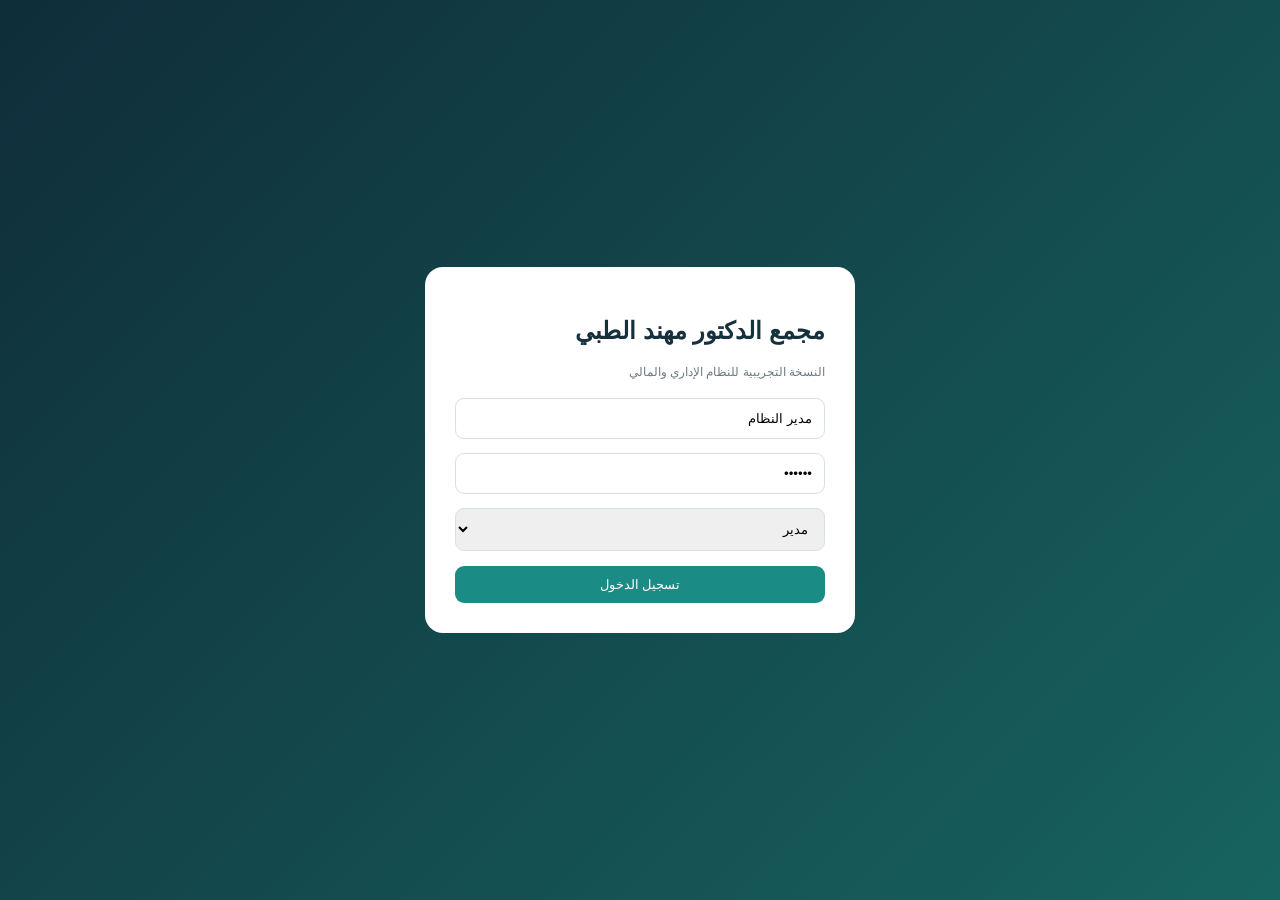
==== index.html @ 4267b4ad "Initial beta version of Mohannad Medical System" ====
<!doctype html><html lang='ar' dir='rtl'><head><meta charset='utf-8'><meta name='viewport' content='width=device-width,initial-scale=1'><title>مجمع الدكتور مهند الطبي | Beta</title><style>
:root{--nav:#0f2d3a;--accent:#1b8b86;--bg:#f4f7f8;--card:#fff;--muted:#6b7b83;--danger:#b54a4a}*{box-sizing:border-box}body{margin:0;font-family:Tahoma,Arial,sans-serif;background:var(--bg);color:#17313c}.app{display:grid;grid-template-columns:250px 1fr;min-height:100vh}.side{background:var(--nav);color:#fff;padding:26px 18px}.brand{font-size:20px;font-weight:700;margin-bottom:30px}.brand small{display:block;font-size:11px;color:#a9c2cb;margin-top:7px}.nav button{width:100%;text-align:right;border:0;background:transparent;color:#dbe8ec;padding:12px;border-radius:9px;margin:3px 0;cursor:pointer;font-size:14px}.nav button:hover,.nav button.active{background:#174352}.main{padding:28px}.top{display:flex;justify-content:space-between;align-items:center;margin-bottom:22px}.badge{background:#e5f5f3;color:#14746f;padding:7px 11px;border-radius:99px;font-size:12px}.grid{display:grid;grid-template-columns:repeat(4,1fr);gap:14px}.card{background:#fff;border-radius:14px;padding:18px;box-shadow:0 2px 14px #17313c0d}.metric b{display:block;font-size:24px;margin-top:9px}.muted{color:var(--muted);font-size:12px}.up{color:#16856e}.down{color:#b54a4a}.section{margin-top:18px}.two{display:grid;grid-template-columns:1.3fr .7fr;gap:14px}.chart{height:220px;display:flex;align-items:end;gap:14px;padding:18px}.bar{flex:1;background:#7cb9b4;border-radius:7px 7px 0 0;min-height:20px;position:relative}.bar span{position:absolute;bottom:-24px;width:100%;text-align:center;font-size:11px;color:#6b7b83}.rec{border-right:4px solid var(--accent);padding-right:12px;margin:13px 0}.page{display:none}.page.active{display:block}.form{display:grid;grid-template-columns:repeat(3,1fr);gap:12px}.field label{display:block;font-size:12px;color:#60747c;margin-bottom:6px}.field input,.field select{width:100%;padding:11px;border:1px solid #d7e0e3;border-radius:9px;background:#fff}.wide{grid-column:1/-1}.btn{border:0;background:var(--accent);color:#fff;padding:11px 18px;border-radius:9px;cursor:pointer}.btn.secondary{background:#e8f0f2;color:#17313c}.table{width:100%;border-collapse:collapse;font-size:13px}.table th,.table td{padding:12px;border-bottom:1px solid #e7edef;text-align:right}.login{position:fixed;inset:0;background:linear-gradient(135deg,#0f2d3a,#17635f);display:flex;align-items:center;justify-content:center;z-index:9}.loginbox{width:min(430px,92vw);background:#fff;padding:30px;border-radius:18px}.loginbox input,.loginbox select{width:100%;padding:12px;margin:7px 0;border:1px solid #d7e0e3;border-radius:9px}@media(max-width:900px){.app{grid-template-columns:1fr}.side{position:static}.grid{grid-template-columns:1fr 1fr}.two,.form{grid-template-columns:1fr}.wide{grid-column:auto}}@media(max-width:520px){.grid{grid-template-columns:1fr}.main{padding:16px}}
</style></head><body>
<div id='login' class='login'><div class='loginbox'><h2>مجمع الدكتور مهند الطبي</h2><p class='muted'>النسخة التجريبية للنظام الإداري والمالي</p><input id='user' placeholder='اسم المستخدم' value='مدير النظام'><input type='password' placeholder='كلمة المرور' value='123456'><select id='role'><option>مدير</option><option>موظف إدخال</option></select><button class='btn' style='width:100%;margin-top:8px' onclick='enter()'>تسجيل الدخول</button></div></div>
<div class='app'><aside class='side'><div class='brand'>مجمع الدكتور مهند الطبي<small>Medical Management System — BETA</small></div><div class='nav'><button class='active' onclick="show('dash',this)">النظرة المالية</button><button onclick="show('entry',this)">إدخال البيانات</button><button onclick="show('doctors',this)">الأطباء والأقسام</button><button onclick="show('income',this)">الإيرادات</button><button onclick="show('expense',this)">المصروفات</button><button onclick="show('reports',this)">التقارير والتحليل</button></div></aside><main class='main'>
<section id='dash' class='page active'><div class='top'><div><h2 style='margin:0'>النظرة المالية</h2><span class='muted'>سبتمبر 2026 مقارنة بالشهر السابق</span></div><span class='badge'>متصل ومحدّث</span></div><div class='grid'><div class='card metric'><span class='muted'>إجمالي الإيرادات</span><b>186,450 ر.س</b><span class='up'>↑ 12.4% عن أغسطس</span></div><div class='card metric'><span class='muted'>إجمالي المصروفات</span><b>112,380 ر.س</b><span class='down'>↑ 3.1%</span></div><div class='card metric'><span class='muted'>صافي الربح</span><b>74,070 ر.س</b><span class='up'>↑ 29.8%</span></div><div class='card metric'><span class='muted'>هامش الربح</span><b>39.7%</b><span class='up'>↑ 5.3 نقطة</span></div></div>
<div class='grid section'><div class='card'><b>أفضل عيادة</b><p>الأسنان</p><span class='muted'>هامش 47.2%</span></div><div class='card'><b>أفضل طبيب</b><p>د. أحمد</p><span class='muted'>هامش 51.4%</span></div><div class='card'><b>الأعلى مرضى</b><p>د. خالد</p><span class='muted'>128 مريض</span></div><div class='card'><b>أقل هامش</b><p>د. سامي</p><span class='muted'>21.8%</span></div></div>
<div class='two section'><div class='card'><b>اتجاه الإيرادات الشهرية</b><div class='chart' id='chart'></div></div><div class='card'><b>توصيات النظام</b><div class='rec'>عيادة الأسنان تحقق أعلى هامش ربح؛ حافظ على الطاقة التشغيلية الحالية.</div><div class='rec'>مصروفات العيادة العامة ارتفعت عن الشهر السابق؛ يوصى بمراجعة بنود الصرف.</div><div class='rec'>عدد مرضى د. خالد هو الأعلى هذا الشهر؛ راقب أوقات الانتظار والطاقة الاستيعابية.</div></div></div></section>
<section id='entry' class='page'><div class='top'><h2>إدخال البيانات</h2><span class='badge'>المحرك الأساسي للنظام</span></div><div class='card'><div class='form'><div class='field'><label>نوع العملية</label><select id='type'><option>إيراد</option><option>صرف</option></select></div><div class='field'><label>التاريخ</label><input type='date'></div><div class='field'><label>القسم / العيادة</label><select><option>الأسنان</option><option>العيادة العامة</option><option>الجلدية</option><option>الأطفال</option></select></div><div class='field'><label>الطبيب</label><select><option>د. أحمد</option><option>د. خالد</option><option>د. سامي</option></select></div><div class='field'><label>راتب الطبيب</label><input value='12000' readonly></div><div class='field'><label>الفترة</label><select><option>صباح</option><option>مساء</option><option>صباح ومساء</option></select></div><div class='field'><label>من</label><input type='time'></div><div class='field'><label>إلى</label><input type='time'></div><div class='field'><label>عدد المرضى</label><input type='number' value='1' min='1'></div><div class='field'><label>إيراد المريض</label><input id='gross' type='number' value='600' oninput='calc()'></div><div class='field'><label>ضريبة القيمة المضافة</label><input value='15%' readonly></div><div class='field'><label>نسبة إضافية %</label><input id='extra' type='number' value='0' oninput='calc()'></div><div class='field'><label>الصافي بعد الضريبة والخصم</label><input id='net' readonly></div><div class='field wide'><label>ملاحظات</label><input placeholder='ملاحظات اختيارية'></div><div class='wide'><button class='btn' onclick='saveEntry()'>حفظ وترحيل تلقائي</button></div></div></div></section>
<section id='doctors' class='page'><div class='top'><h2>الأطباء والأقسام</h2><button class='btn'>+ إضافة طبيب</button></div><div class='card'><table class='table'><tr><th>الطبيب</th><th>القسم</th><th>الراتب</th><th>الفترة الافتراضية</th></tr><tr><td>د. أحمد</td><td>الأسنان</td><td>12,000</td><td>صباح ومساء</td></tr><tr><td>د. خالد</td><td>العيادة العامة</td><td>11,000</td><td>مساء</td></tr><tr><td>د. سامي</td><td>الجلدية</td><td>13,500</td><td>صباح</td></tr></table></div></section>
<section id='income' class='page'><div class='top'><h2>الإيرادات</h2><button class='btn' onclick="exportCSV('income')">تصدير Excel</button></div><div class='card'><p class='muted'>تتحدث هذه الصفحة تلقائياً من نظام الإدخال.</p><table class='table'><tr><th>التاريخ</th><th>العيادة</th><th>الطبيب</th><th>المريض/السجل</th><th>الإجمالي</th><th>الصافي</th></tr><tbody id='incomeRows'><tr><td>2026-09-28</td><td>الأسنان</td><td>د. أحمد</td><td>#1001</td><td>600</td><td>521.74</td></tr></tbody></table></div></section>
<section id='expense' class='page'><div class='top'><h2>المصروفات</h2><button class='btn' onclick="exportCSV('expense')">تصدير Excel</button></div><div class='card'><p class='muted'>الخصومات والعمولات والمصروفات التشغيلية تظهر هنا تلقائياً.</p><table class='table'><tr><th>التاريخ</th><th>النوع</th><th>الطبيب/القسم</th><th>القيمة</th></tr><tbody id='expenseRows'><tr><td>2026-09-28</td><td>ضريبة/خصم</td><td>د. أحمد</td><td>78.26</td></tr></tbody></table></div></section>
<section id='reports' class='page'><div class='top'><h2>التقارير والتحليل</h2></div><div class='grid'><div class='card'><b>تحليل العيادات</b><p class='muted'>الإيراد، المصروف، صافي الربح والهامش حسب العيادة.</p></div><div class='card'><b>تحليل الأطباء</b><p class='muted'>عدد المرضى والأداء المالي لكل طبيب.</p></div><div class='card'><b>المقارنة الزمنية</b><p class='muted'>شهري، ربع سنوي وسنوي.</p></div><div class='card'><b>التوصيات</b><p class='muted'>توصيات رقمية مبنية على البيانات الفعلية.</p></div></div></section>
</main></div><script>
const months=['يناير','فبراير','مارس','أبريل','مايو','يونيو','يوليو','أغسطس','سبتمبر'];const vals=[45,52,61,57,68,74,71,80,92];document.getElementById('chart').innerHTML=vals.map((v,i)=>`<div class='bar' style='height:${v}%'><span>${months[i]}</span></div>`).join('');
function enter(){document.getElementById('login').style.display='none';if(document.getElementById('role').value==='موظف إدخال'){document.querySelectorAll('.nav button').forEach((b,i)=>{if(i!==1)b.style.display='none'});show('entry',document.querySelectorAll('.nav button')[1])}}
function show(id,b){document.querySelectorAll('.page').forEach(p=>p.classList.remove('active'));document.getElementById(id).classList.add('active');document.querySelectorAll('.nav button').forEach(x=>x.classList.remove('active'));if(b)b.classList.add('active')}
function calc(){let g=+document.getElementById('gross').value||0,e=+document.getElementById('extra').value||0;let before=g/1.15;let net=before*(1-e/100);document.getElementById('net').value=net.toFixed(2)+' ر.س'}calc();
function saveEntry(){let g=+document.getElementById('gross').value||0,n=parseFloat(document.getElementById('net').value)||0;let d=new Date().toISOString().slice(0,10);document.getElementById('incomeRows').insertAdjacentHTML('beforeend',`<tr><td>${d}</td><td>الأسنان</td><td>د. أحمد</td><td>#جديد</td><td>${g.toFixed(2)}</td><td>${n.toFixed(2)}</td></tr>`);document.getElementById('expenseRows').insertAdjacentHTML('beforeend',`<tr><td>${d}</td><td>ضريبة/خصم</td><td>د. أحمد</td><td>${(g-n).toFixed(2)}</td></tr>`);alert('تم الحفظ والترحيل إلى الإيرادات والمصروفات في النسخة التجريبية')}
function exportCSV(kind){let table=document.querySelector('#'+kind+' table');let csv=[...table.rows].map(r=>[...r.cells].map(c=>'"'+c.innerText.replaceAll('"','""')+'"').join(',')).join('\n');let a=document.createElement('a');a.href=URL.createObjectURL(new Blob(['\ufeff'+csv],{type:'text/csv'}));a.download=(kind==='income'?'الايرادات':'المصروفات')+'.csv';a.click()}
</script></body></html>
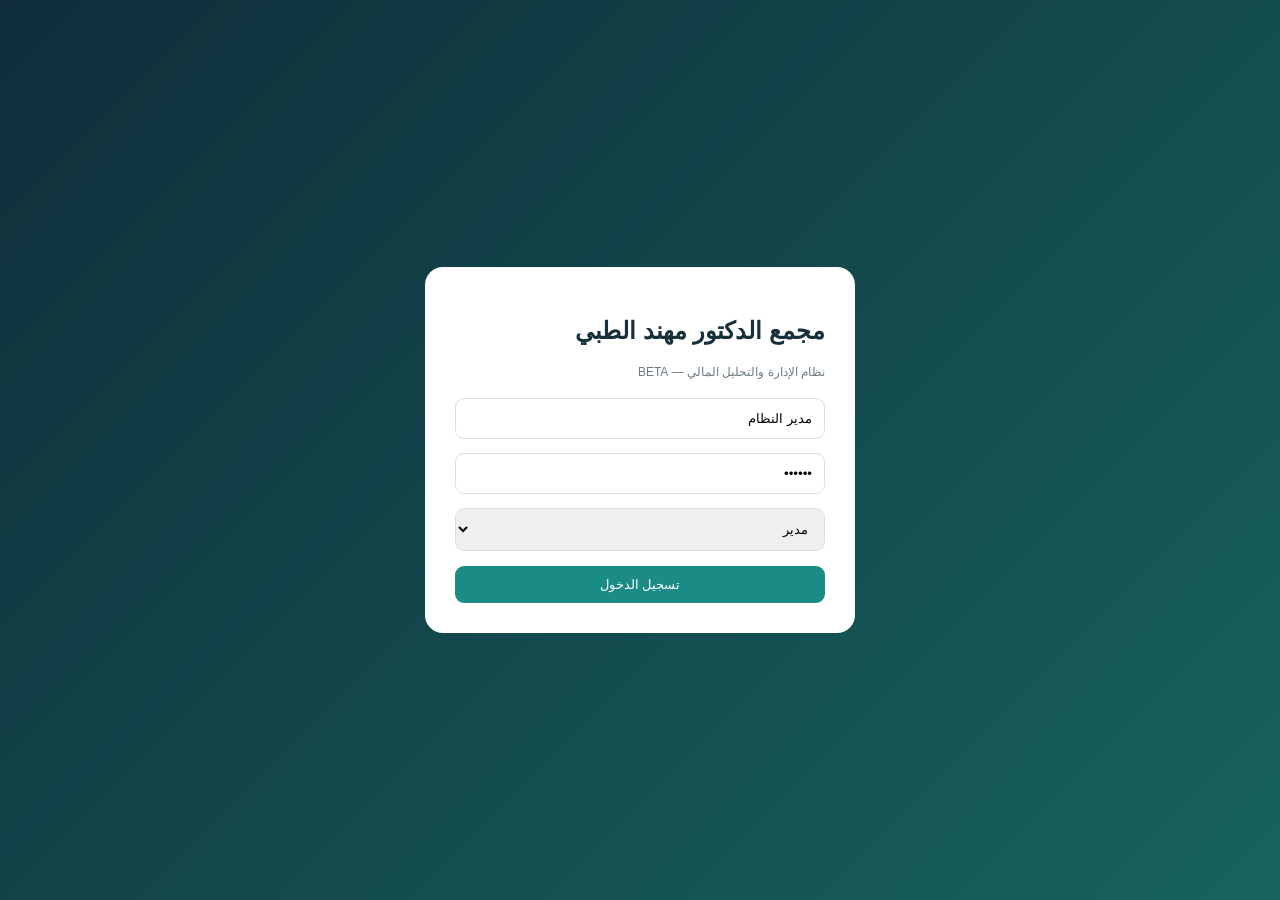
==== commit 0af44006: "Make index the login page and route users by role" ====
--- a/index.html
+++ b/index.html
@@ -1,21 +1 @@
-<!doctype html><html lang='ar' dir='rtl'><head><meta charset='utf-8'><meta name='viewport' content='width=device-width,initial-scale=1'><title>مجمع الدكتور مهند الطبي | Beta</title><style>
-:root{--nav:#0f2d3a;--accent:#1b8b86;--bg:#f4f7f8;--card:#fff;--muted:#6b7b83;--danger:#b54a4a}*{box-sizing:border-box}body{margin:0;font-family:Tahoma,Arial,sans-serif;background:var(--bg);color:#17313c}.app{display:grid;grid-template-columns:250px 1fr;min-height:100vh}.side{background:var(--nav);color:#fff;padding:26px 18px}.brand{font-size:20px;font-weight:700;margin-bottom:30px}.brand small{display:block;font-size:11px;color:#a9c2cb;margin-top:7px}.nav button{width:100%;text-align:right;border:0;background:transparent;color:#dbe8ec;padding:12px;border-radius:9px;margin:3px 0;cursor:pointer;font-size:14px}.nav button:hover,.nav button.active{background:#174352}.main{padding:28px}.top{display:flex;justify-content:space-between;align-items:center;margin-bottom:22px}.badge{background:#e5f5f3;color:#14746f;padding:7px 11px;border-radius:99px;font-size:12px}.grid{display:grid;grid-template-columns:repeat(4,1fr);gap:14px}.card{background:#fff;border-radius:14px;padding:18px;box-shadow:0 2px 14px #17313c0d}.metric b{display:block;font-size:24px;margin-top:9px}.muted{color:var(--muted);font-size:12px}.up{color:#16856e}.down{color:#b54a4a}.section{margin-top:18px}.two{display:grid;grid-template-columns:1.3fr .7fr;gap:14px}.chart{height:220px;display:flex;align-items:end;gap:14px;padding:18px}.bar{flex:1;background:#7cb9b4;border-radius:7px 7px 0 0;min-height:20px;position:relative}.bar span{position:absolute;bottom:-24px;width:100%;text-align:center;font-size:11px;color:#6b7b83}.rec{border-right:4px solid var(--accent);padding-right:12px;margin:13px 0}.page{display:none}.page.active{display:block}.form{display:grid;grid-template-columns:repeat(3,1fr);gap:12px}.field label{display:block;font-size:12px;color:#60747c;margin-bottom:6px}.field input,.field select{width:100%;padding:11px;border:1px solid #d7e0e3;border-radius:9px;background:#fff}.wide{grid-column:1/-1}.btn{border:0;background:var(--accent);color:#fff;padding:11px 18px;border-radius:9px;cursor:pointer}.btn.secondary{background:#e8f0f2;color:#17313c}.table{width:100%;border-collapse:collapse;font-size:13px}.table th,.table td{padding:12px;border-bottom:1px solid #e7edef;text-align:right}.login{position:fixed;inset:0;background:linear-gradient(135deg,#0f2d3a,#17635f);display:flex;align-items:center;justify-content:center;z-index:9}.loginbox{width:min(430px,92vw);background:#fff;padding:30px;border-radius:18px}.loginbox input,.loginbox select{width:100%;padding:12px;margin:7px 0;border:1px solid #d7e0e3;border-radius:9px}@media(max-width:900px){.app{grid-template-columns:1fr}.side{position:static}.grid{grid-template-columns:1fr 1fr}.two,.form{grid-template-columns:1fr}.wide{grid-column:auto}}@media(max-width:520px){.grid{grid-template-columns:1fr}.main{padding:16px}}
-</style></head><body>
-<div id='login' class='login'><div class='loginbox'><h2>مجمع الدكتور مهند الطبي</h2><p class='muted'>النسخة التجريبية للنظام الإداري والمالي</p><input id='user' placeholder='اسم المستخدم' value='مدير النظام'><input type='password' placeholder='كلمة المرور' value='123456'><select id='role'><option>مدير</option><option>موظف إدخال</option></select><button class='btn' style='width:100%;margin-top:8px' onclick='enter()'>تسجيل الدخول</button></div></div>
-<div class='app'><aside class='side'><div class='brand'>مجمع الدكتور مهند الطبي<small>Medical Management System — BETA</small></div><div class='nav'><button class='active' onclick="show('dash',this)">النظرة المالية</button><button onclick="show('entry',this)">إدخال البيانات</button><button onclick="show('doctors',this)">الأطباء والأقسام</button><button onclick="show('income',this)">الإيرادات</button><button onclick="show('expense',this)">المصروفات</button><button onclick="show('reports',this)">التقارير والتحليل</button></div></aside><main class='main'>
-<section id='dash' class='page active'><div class='top'><div><h2 style='margin:0'>النظرة المالية</h2><span class='muted'>سبتمبر 2026 مقارنة بالشهر السابق</span></div><span class='badge'>متصل ومحدّث</span></div><div class='grid'><div class='card metric'><span class='muted'>إجمالي الإيرادات</span><b>186,450 ر.س</b><span class='up'>↑ 12.4% عن أغسطس</span></div><div class='card metric'><span class='muted'>إجمالي المصروفات</span><b>112,380 ر.س</b><span class='down'>↑ 3.1%</span></div><div class='card metric'><span class='muted'>صافي الربح</span><b>74,070 ر.س</b><span class='up'>↑ 29.8%</span></div><div class='card metric'><span class='muted'>هامش الربح</span><b>39.7%</b><span class='up'>↑ 5.3 نقطة</span></div></div>
-<div class='grid section'><div class='card'><b>أفضل عيادة</b><p>الأسنان</p><span class='muted'>هامش 47.2%</span></div><div class='card'><b>أفضل طبيب</b><p>د. أحمد</p><span class='muted'>هامش 51.4%</span></div><div class='card'><b>الأعلى مرضى</b><p>د. خالد</p><span class='muted'>128 مريض</span></div><div class='card'><b>أقل هامش</b><p>د. سامي</p><span class='muted'>21.8%</span></div></div>
-<div class='two section'><div class='card'><b>اتجاه الإيرادات الشهرية</b><div class='chart' id='chart'></div></div><div class='card'><b>توصيات النظام</b><div class='rec'>عيادة الأسنان تحقق أعلى هامش ربح؛ حافظ على الطاقة التشغيلية الحالية.</div><div class='rec'>مصروفات العيادة العامة ارتفعت عن الشهر السابق؛ يوصى بمراجعة بنود الصرف.</div><div class='rec'>عدد مرضى د. خالد هو الأعلى هذا الشهر؛ راقب أوقات الانتظار والطاقة الاستيعابية.</div></div></div></section>
-<section id='entry' class='page'><div class='top'><h2>إدخال البيانات</h2><span class='badge'>المحرك الأساسي للنظام</span></div><div class='card'><div class='form'><div class='field'><label>نوع العملية</label><select id='type'><option>إيراد</option><option>صرف</option></select></div><div class='field'><label>التاريخ</label><input type='date'></div><div class='field'><label>القسم / العيادة</label><select><option>الأسنان</option><option>العيادة العامة</option><option>الجلدية</option><option>الأطفال</option></select></div><div class='field'><label>الطبيب</label><select><option>د. أحمد</option><option>د. خالد</option><option>د. سامي</option></select></div><div class='field'><label>راتب الطبيب</label><input value='12000' readonly></div><div class='field'><label>الفترة</label><select><option>صباح</option><option>مساء</option><option>صباح ومساء</option></select></div><div class='field'><label>من</label><input type='time'></div><div class='field'><label>إلى</label><input type='time'></div><div class='field'><label>عدد المرضى</label><input type='number' value='1' min='1'></div><div class='field'><label>إيراد المريض</label><input id='gross' type='number' value='600' oninput='calc()'></div><div class='field'><label>ضريبة القيمة المضافة</label><input value='15%' readonly></div><div class='field'><label>نسبة إضافية %</label><input id='extra' type='number' value='0' oninput='calc()'></div><div class='field'><label>الصافي بعد الضريبة والخصم</label><input id='net' readonly></div><div class='field wide'><label>ملاحظات</label><input placeholder='ملاحظات اختيارية'></div><div class='wide'><button class='btn' onclick='saveEntry()'>حفظ وترحيل تلقائي</button></div></div></div></section>
-<section id='doctors' class='page'><div class='top'><h2>الأطباء والأقسام</h2><button class='btn'>+ إضافة طبيب</button></div><div class='card'><table class='table'><tr><th>الطبيب</th><th>القسم</th><th>الراتب</th><th>الفترة الافتراضية</th></tr><tr><td>د. أحمد</td><td>الأسنان</td><td>12,000</td><td>صباح ومساء</td></tr><tr><td>د. خالد</td><td>العيادة العامة</td><td>11,000</td><td>مساء</td></tr><tr><td>د. سامي</td><td>الجلدية</td><td>13,500</td><td>صباح</td></tr></table></div></section>
-<section id='income' class='page'><div class='top'><h2>الإيرادات</h2><button class='btn' onclick="exportCSV('income')">تصدير Excel</button></div><div class='card'><p class='muted'>تتحدث هذه الصفحة تلقائياً من نظام الإدخال.</p><table class='table'><tr><th>التاريخ</th><th>العيادة</th><th>الطبيب</th><th>المريض/السجل</th><th>الإجمالي</th><th>الصافي</th></tr><tbody id='incomeRows'><tr><td>2026-09-28</td><td>الأسنان</td><td>د. أحمد</td><td>#1001</td><td>600</td><td>521.74</td></tr></tbody></table></div></section>
-<section id='expense' class='page'><div class='top'><h2>المصروفات</h2><button class='btn' onclick="exportCSV('expense')">تصدير Excel</button></div><div class='card'><p class='muted'>الخصومات والعمولات والمصروفات التشغيلية تظهر هنا تلقائياً.</p><table class='table'><tr><th>التاريخ</th><th>النوع</th><th>الطبيب/القسم</th><th>القيمة</th></tr><tbody id='expenseRows'><tr><td>2026-09-28</td><td>ضريبة/خصم</td><td>د. أحمد</td><td>78.26</td></tr></tbody></table></div></section>
-<section id='reports' class='page'><div class='top'><h2>التقارير والتحليل</h2></div><div class='grid'><div class='card'><b>تحليل العيادات</b><p class='muted'>الإيراد، المصروف، صافي الربح والهامش حسب العيادة.</p></div><div class='card'><b>تحليل الأطباء</b><p class='muted'>عدد المرضى والأداء المالي لكل طبيب.</p></div><div class='card'><b>المقارنة الزمنية</b><p class='muted'>شهري، ربع سنوي وسنوي.</p></div><div class='card'><b>التوصيات</b><p class='muted'>توصيات رقمية مبنية على البيانات الفعلية.</p></div></div></section>
-</main></div><script>
-const months=['يناير','فبراير','مارس','أبريل','مايو','يونيو','يوليو','أغسطس','سبتمبر'];const vals=[45,52,61,57,68,74,71,80,92];document.getElementById('chart').innerHTML=vals.map((v,i)=>`<div class='bar' style='height:${v}%'><span>${months[i]}</span></div>`).join('');
-function enter(){document.getElementById('login').style.display='none';if(document.getElementById('role').value==='موظف إدخال'){document.querySelectorAll('.nav button').forEach((b,i)=>{if(i!==1)b.style.display='none'});show('entry',document.querySelectorAll('.nav button')[1])}}
-function show(id,b){document.querySelectorAll('.page').forEach(p=>p.classList.remove('active'));document.getElementById(id).classList.add('active');document.querySelectorAll('.nav button').forEach(x=>x.classList.remove('active'));if(b)b.classList.add('active')}
-function calc(){let g=+document.getElementById('gross').value||0,e=+document.getElementById('extra').value||0;let before=g/1.15;let net=before*(1-e/100);document.getElementById('net').value=net.toFixed(2)+' ر.س'}calc();
-function saveEntry(){let g=+document.getElementById('gross').value||0,n=parseFloat(document.getElementById('net').value)||0;let d=new Date().toISOString().slice(0,10);document.getElementById('incomeRows').insertAdjacentHTML('beforeend',`<tr><td>${d}</td><td>الأسنان</td><td>د. أحمد</td><td>#جديد</td><td>${g.toFixed(2)}</td><td>${n.toFixed(2)}</td></tr>`);document.getElementById('expenseRows').insertAdjacentHTML('beforeend',`<tr><td>${d}</td><td>ضريبة/خصم</td><td>د. أحمد</td><td>${(g-n).toFixed(2)}</td></tr>`);alert('تم الحفظ والترحيل إلى الإيرادات والمصروفات في النسخة التجريبية')}
-function exportCSV(kind){let table=document.querySelector('#'+kind+' table');let csv=[...table.rows].map(r=>[...r.cells].map(c=>'"'+c.innerText.replaceAll('"','""')+'"').join(',')).join('\n');let a=document.createElement('a');a.href=URL.createObjectURL(new Blob(['\ufeff'+csv],{type:'text/csv'}));a.download=(kind==='income'?'الايرادات':'المصروفات')+'.csv';a.click()}
-</script></body></html>+<!doctype html><html lang="ar" dir="rtl"><head><meta charset="utf-8"><meta name="viewport" content="width=device-width,initial-scale=1"><title>تسجيل الدخول | مجمع الدكتور مهند الطبي</title><link rel="stylesheet" href="style.css"></head><body><div class="login"><div class="loginbox"><h2>مجمع الدكتور مهند الطبي</h2><p class="muted">نظام الإدارة والتحليل المالي — BETA</p><input placeholder="اسم المستخدم" value="مدير النظام"><input type="password" placeholder="كلمة المرور" value="123456"><select id="role"><option>مدير</option><option>موظف إدخال</option></select><button class="btn" style="width:100%;margin-top:8px" onclick="location.href=document.getElementById('role').value==='مدير'?'dashboard.html':'data-entry.html'">تسجيل الدخول</button></div></div></body></html>
--- a/style.css
+++ b/style.css
@@ -0,0 +1 @@
+:root{--nav:#0f2d3a;--accent:#1b8b86;--bg:#f4f7f8;--muted:#6b7b83}*{box-sizing:border-box}body{margin:0;font-family:Tahoma,Arial;background:var(--bg);color:#17313c;direction:rtl}.app{display:grid;grid-template-columns:250px 1fr;min-height:100vh}.side{background:var(--nav);color:white;padding:25px 18px}.brand{font-weight:700;font-size:19px;margin-bottom:28px}.brand small{display:block;color:#a9c2cb;font-size:11px;margin-top:6px}.nav a{display:block;color:#dbe8ec;text-decoration:none;padding:12px;border-radius:9px;margin:3px 0}.nav a:hover,.nav a.active{background:#174352}.main{padding:28px}.top{display:flex;justify-content:space-between;align-items:center;margin-bottom:20px}.badge{background:#e5f5f3;color:#14746f;padding:7px 11px;border-radius:99px;font-size:12px}.grid{display:grid;grid-template-columns:repeat(4,1fr);gap:14px}.card{background:#fff;border-radius:14px;padding:18px;box-shadow:0 2px 14px #17313c0d}.metric b{display:block;font-size:24px;margin:9px 0}.muted{color:var(--muted);font-size:12px}.section{margin-top:18px}.form{display:grid;grid-template-columns:repeat(3,1fr);gap:12px}.field label{display:block;font-size:12px;color:#60747c;margin-bottom:6px}.field input,.field select{width:100%;padding:11px;border:1px solid #d7e0e3;border-radius:9px}.wide{grid-column:1/-1}.btn{border:0;background:var(--accent);color:#fff;padding:11px 18px;border-radius:9px;cursor:pointer}.table{width:100%;border-collapse:collapse;font-size:13px}.table th,.table td{padding:12px;border-bottom:1px solid #e7edef;text-align:right}.login{min-height:100vh;background:linear-gradient(135deg,#0f2d3a,#17635f);display:flex;align-items:center;justify-content:center}.loginbox{width:min(430px,92vw);background:white;padding:30px;border-radius:18px}.loginbox input,.loginbox select{width:100%;padding:12px;margin:7px 0;border:1px solid #d7e0e3;border-radius:9px}@media(max-width:900px){.app{grid-template-columns:1fr}.grid{grid-template-columns:1fr 1fr}.form{grid-template-columns:1fr}.wide{grid-column:auto}}
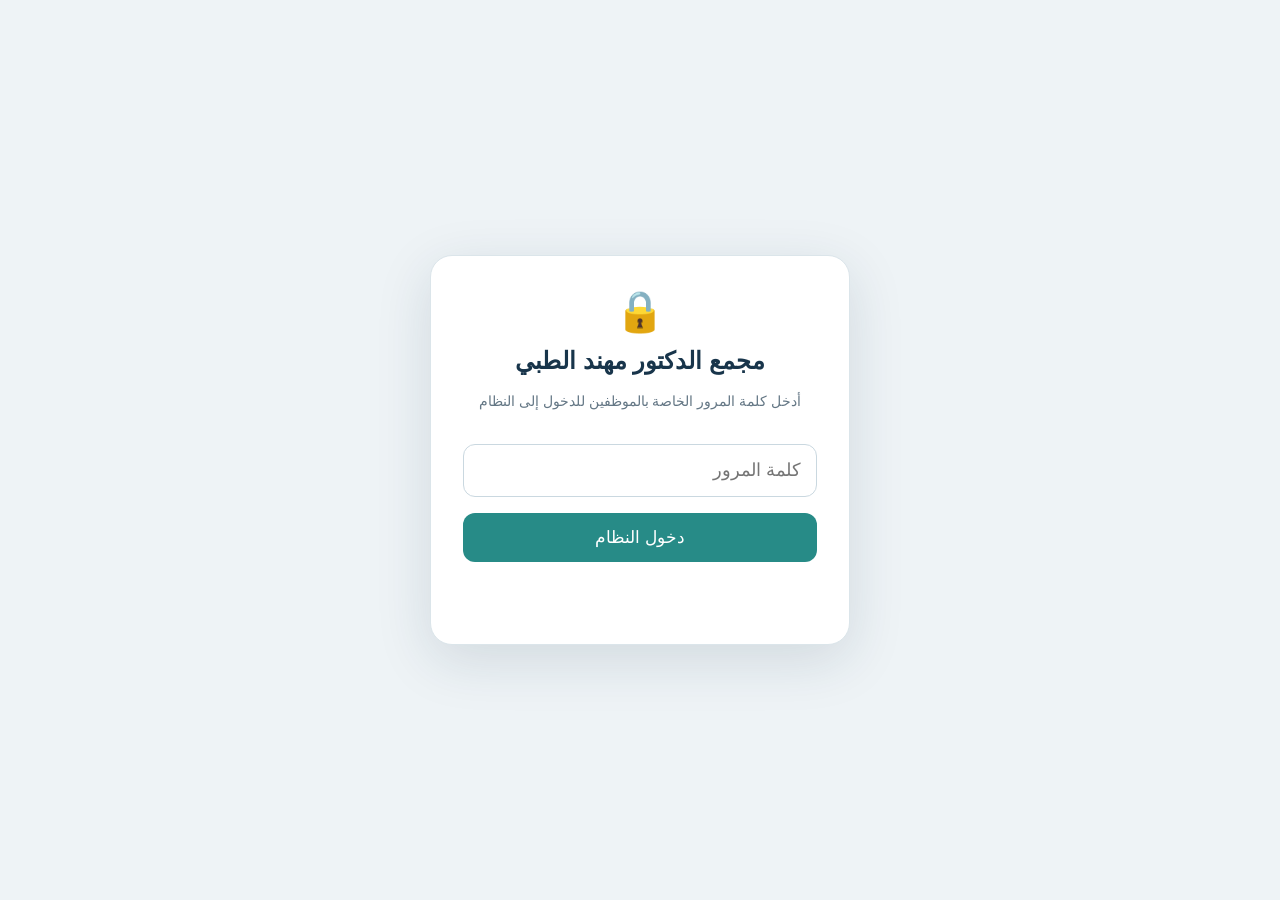
==== commit e38b583a: "Require temporary shared staff login screen on index.html" ====
--- a/index.html
+++ b/index.html
@@ -1 +1 @@
-<!doctype html><html lang="ar" dir="rtl"><head><meta charset="utf-8"><meta name="viewport" content="width=device-width,initial-scale=1"><title>تسجيل الدخول | مجمع الدكتور مهند الطبي</title><link rel="stylesheet" href="style.css"></head><body><div class="login"><div class="loginbox"><h2>مجمع الدكتور مهند الطبي</h2><p class="muted">نظام الإدارة والتحليل المالي — BETA</p><input placeholder="اسم المستخدم" value="مدير النظام"><input type="password" placeholder="كلمة المرور" value="123456"><select id="role"><option>مدير</option><option>موظف إدخال</option></select><button class="btn" style="width:100%;margin-top:8px" onclick="location.href=document.getElementById('role').value==='مدير'?'dashboard.html':'data-entry.html'">تسجيل الدخول</button></div></div></body></html>+<!doctype html><html lang="ar" dir="rtl"><head><script src="staff-login.js"></script><meta charset="utf-8"><meta name="viewport" content="width=device-width,initial-scale=1"><title>تسجيل الدخول | مجمع الدكتور مهند الطبي</title><link rel="stylesheet" href="style.css"></head><body><div class="login"><div class="loginbox"><h2>مجمع الدكتور مهند الطبي</h2><p class="muted">نظام الإدارة والتحليل المالي — BETA</p><input placeholder="اسم المستخدم" value="مدير النظام"><input type="password" placeholder="كلمة المرور" value="123456"><select id="role"><option>مدير</option><option>موظف إدخال</option></select><button class="btn" style="width:100%;margin-top:8px" onclick="location.href=document.getElementById('role').value==='مدير'?'dashboard.html':'data-entry.html'">تسجيل الدخول</button></div></div></body></html>
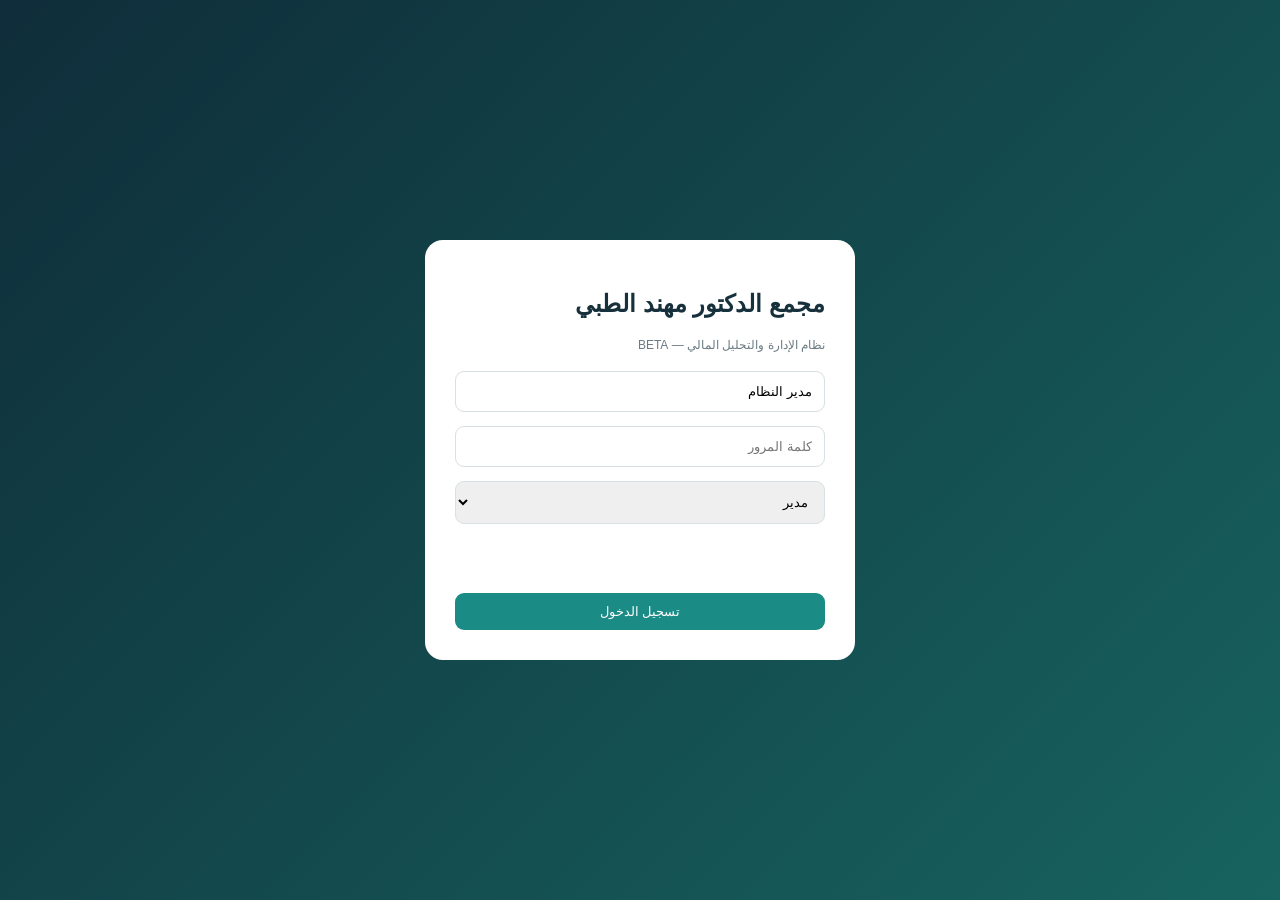
==== commit 297c66c9: "Require shared Arabic password on existing main login form" ====
--- a/index.html
+++ b/index.html
@@ -1 +1 @@
-<!doctype html><html lang="ar" dir="rtl"><head><script src="staff-login.js"></script><meta charset="utf-8"><meta name="viewport" content="width=device-width,initial-scale=1"><title>تسجيل الدخول | مجمع الدكتور مهند الطبي</title><link rel="stylesheet" href="style.css"></head><body><div class="login"><div class="loginbox"><h2>مجمع الدكتور مهند الطبي</h2><p class="muted">نظام الإدارة والتحليل المالي — BETA</p><input placeholder="اسم المستخدم" value="مدير النظام"><input type="password" placeholder="كلمة المرور" value="123456"><select id="role"><option>مدير</option><option>موظف إدخال</option></select><button class="btn" style="width:100%;margin-top:8px" onclick="location.href=document.getElementById('role').value==='مدير'?'dashboard.html':'data-entry.html'">تسجيل الدخول</button></div></div></body></html>+<!doctype html><html lang="ar" dir="rtl"><head><meta charset="utf-8"><meta name="viewport" content="width=device-width,initial-scale=1"><title>تسجيل الدخول | مجمع الدكتور مهند الطبي</title><link rel="stylesheet" href="style.css"></head><body><div class="login"><div class="loginbox"><h2>مجمع الدكتور مهند الطبي</h2><p class="muted">نظام الإدارة والتحليل المالي — BETA</p><form id="login-form"><input id="username" placeholder="اسم المستخدم" value="مدير النظام" autocomplete="username"><input id="login-password" type="password" placeholder="كلمة المرور" autocomplete="current-password" required><select id="role"><option>مدير</option><option>موظف إدخال</option></select><p id="login-error" style="color:#b52f39;min-height:22px" role="alert"></p><button type="submit" class="btn" style="width:100%;margin-top:8px">تسجيل الدخول</button></form></div></div><script>document.getElementById('login-form').addEventListener('submit',function(e){e.preventDefault();if(document.getElementById('login-password').value!=='مهند_الطبي@2026'){document.getElementById('login-error').textContent='كلمة المرور غير صحيحة';return;}try{sessionStorage.setItem('mohannad_staff_access_v1','ok')}catch(e){}location.href=document.getElementById('role').value==='مدير'?'dashboard.html':'data-entry.html';});</script></body></html>
